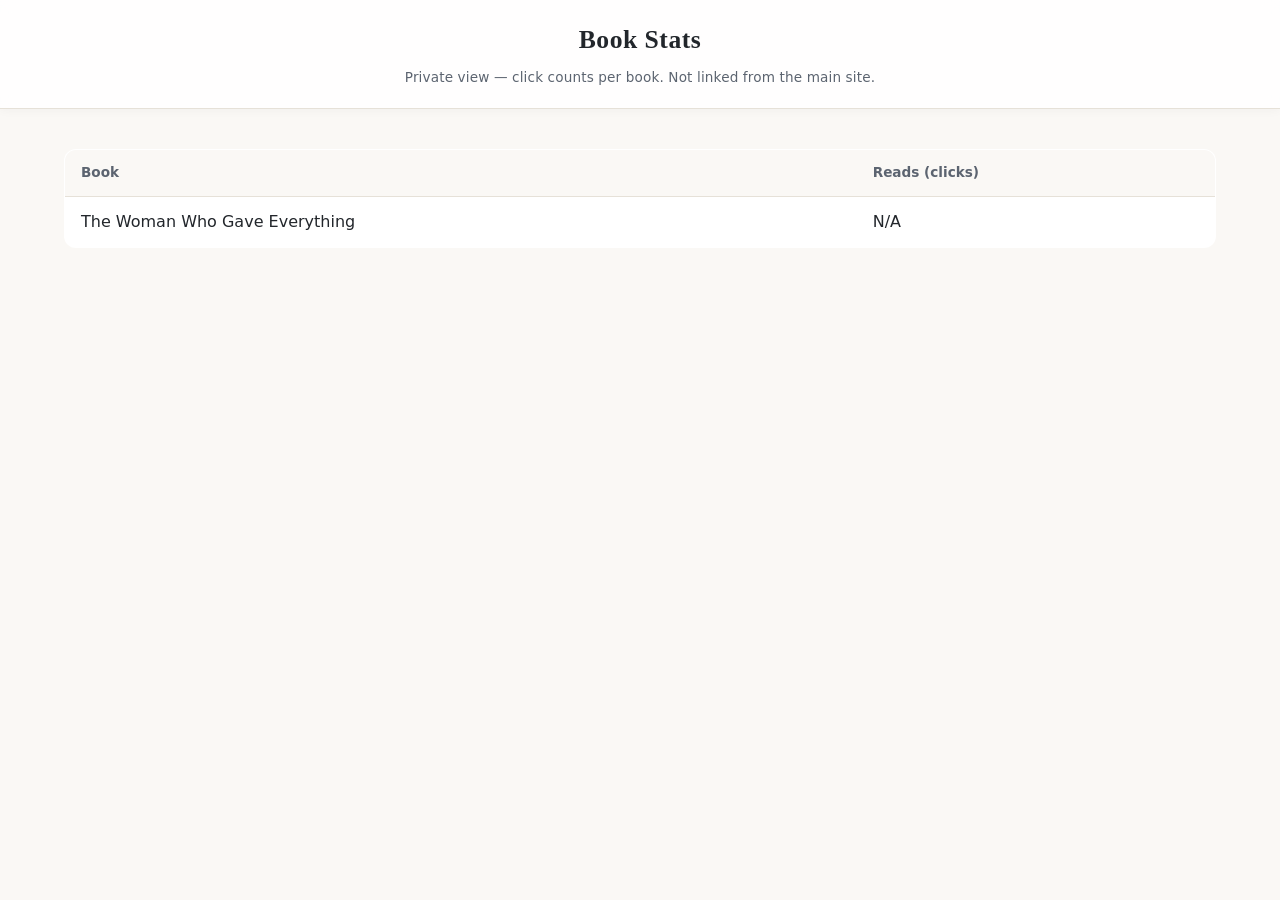
==== stats.html @ 663c59e6 "Hide click counts from visitors, add private stats page" ====
<!DOCTYPE html>
<html lang="en">
<head>
  <meta charset="UTF-8" />
  <meta name="viewport" content="width=device-width, initial-scale=1.0" />
  <meta name="robots" content="noindex, nofollow" />
  <title>Book Stats (Private)</title>
  <link rel="stylesheet" href="styles.css" />
  <style>
    .stats-table {
      width: 100%;
      border-collapse: collapse;
      background: var(--surface);
      border: 1px solid var(--border);
      border-radius: var(--radius);
      overflow: hidden;
    }
    .stats-table th, .stats-table td {
      text-align: left;
      padding: 0.75rem 1rem;
      border-bottom: 1px solid var(--border);
    }
    .stats-table th {
      background: var(--bg);
      font-size: 0.85rem;
      color: var(--text-muted);
    }
  </style>
</head>
<body>
  <header>
    <h1>Book Stats</h1>
    <p>Private view — click counts per book. Not linked from the main site.</p>
  </header>

  <div class="scroll-area">
    <main>
      <table class="stats-table" id="stats-table">
        <thead>
          <tr><th>Book</th><th>Reads (clicks)</th></tr>
        </thead>
        <tbody id="stats-body"></tbody>
      </table>
    </main>
  </div>

  <script src="books.js"></script>
  <script>
    const COUNTER_NAMESPACE = "ramesh-ramathota-book-store";

    function slugify(title) {
      return title.toLowerCase().replace(/[^a-z0-9]+/g, "-").replace(/(^-|-$)/g, "");
    }

    const tbody = document.getElementById("stats-body");
    BOOKS.forEach((book) => {
      const key = slugify(book.title);
      const row = document.createElement("tr");
      row.innerHTML = `<td>${book.title}</td><td id="count-${key}">Loading…</td>`;
      tbody.appendChild(row);

      fetch(`https://api.countapi.xyz/get/${COUNTER_NAMESPACE}/${key}`)
        .then((res) => res.json())
        .then((data) => {
          document.getElementById(`count-${key}`).textContent = data.value || 0;
        })
        .catch(() => {
          document.getElementById(`count-${key}`).textContent = "N/A";
        });
    });
  </script>
</body>
</html>
---- styles.css ----
:root {
  --bg: #faf8f5;
  --surface: #ffffff;
  --text: #22262b;
  --text-muted: #5c6470;
  --border: #e6e1d8;
  --accent: #3a5a40;
  --accent-hover: #2d4632;
  --radius: 0.75rem;
  --max-width: 75rem;
}

* {
  box-sizing: border-box;
}

html, body {
  height: 100vh;
  width: 100vw;
  margin: 0;
  overflow: hidden;
}

body {
  display: flex;
  flex-direction: column;
  font-family: "Segoe UI", system-ui, -apple-system, sans-serif;
  background: var(--bg);
  color: var(--text);
  line-height: 1.6;
}

.scroll-area {
  flex: 1;
  min-height: 0;
  overflow-y: auto;
  -webkit-overflow-scrolling: touch;
}

a {
  color: var(--accent);
}

header {
  position: sticky;
  top: 0;
  z-index: 100;
  background: rgba(255, 255, 255, 0.85);
  backdrop-filter: blur(0.5rem);
  -webkit-backdrop-filter: blur(0.5rem);
  border-bottom: 1px solid var(--border);
  padding: 1.25rem 1.5rem;
  text-align: center;
  box-shadow: 0 0.15rem 0.6rem rgba(34, 38, 43, 0.04);
  transition: padding 0.2s ease, box-shadow 0.2s ease;
}

header h1 {
  margin: 0;
  font-family: Georgia, "Times New Roman", serif;
  font-size: 1.6rem;
  font-weight: 600;
  letter-spacing: 0.02em;
  color: var(--text);
}

header p {
  margin: 0.35rem 0 0;
  color: var(--text-muted);
  font-size: 0.85rem;
  letter-spacing: 0.01em;
}

main {
  max-width: var(--max-width);
  margin: 0 auto;
  padding: 2.5rem 1.5rem 4rem;
}

.section-title {
  font-size: 1.4rem;
  margin: 0 0 1.5rem;
}

.book-grid {
  display: grid;
  grid-template-columns: repeat(auto-fill, minmax(min(15.5rem, 100%), 1fr));
  gap: 1.5rem;
  margin-bottom: 3.5rem;
}

.book-card {
  background: var(--surface);
  border: 1px solid var(--border);
  border-radius: var(--radius);
  overflow: hidden;
  display: flex;
  flex-direction: column;
  transition: box-shadow 0.15s ease, transform 0.15s ease;
}

.book-card:hover {
  box-shadow: 0 0.5rem 1.25rem rgba(0, 0, 0, 0.06);
  transform: translateY(-0.15rem);
}

.book-cover {
  width: 100%;
  aspect-ratio: 3 / 4;
  object-fit: cover;
  background: #eee;
  border-bottom: 1px solid var(--border);
}

.book-body {
  padding: 1.1rem 1.1rem 1.3rem;
  display: flex;
  flex-direction: column;
  gap: 0.5rem;
  flex: 1;
}

.book-title {
  font-size: 1.05rem;
  font-weight: 600;
  margin: 0;
}

.book-author {
  font-size: 0.85rem;
  color: var(--text-muted);
  margin: 0;
}

.book-description {
  font-size: 0.9rem;
  color: var(--text);
  margin: 0.2rem 0 0.7rem;
  flex: 1;
}

.book-link {
  display: inline-block;
  text-align: center;
  background: var(--accent);
  color: #fff;
  text-decoration: none;
  padding: 0.6rem 1rem;
  border-radius: 0.5rem;
  font-size: 0.9rem;
  font-weight: 500;
  transition: background 0.15s ease;
}

.book-link:hover {
  background: var(--accent-hover);
}

.feedback-section {
  background: var(--surface);
  border: 1px solid var(--border);
  border-radius: var(--radius);
  padding: 1.75rem;
}

.feedback-section iframe {
  width: 100%;
  min-height: 45rem;
  border: none;
}

footer {
  text-align: center;
  padding: 2rem 1rem;
  color: var(--text-muted);
  font-size: 0.85rem;
}

.empty-state {
  color: var(--text-muted);
  font-style: italic;
}

.book-link {
  min-height: 2.75rem;
  display: flex;
  align-items: center;
  justify-content: center;
}

@media (max-width: 30rem) {
  header {
    padding: 1rem 1.25rem;
  }

  header h1 {
    font-size: 1.3rem;
  }

  header p {
    font-size: 0.75rem;
  }

  main {
    padding: 1.75rem 1rem 3rem;
  }

  .section-title {
    font-size: 1.2rem;
  }

  .book-grid {
    grid-template-columns: 1fr;
    gap: 1.1rem;
  }
}
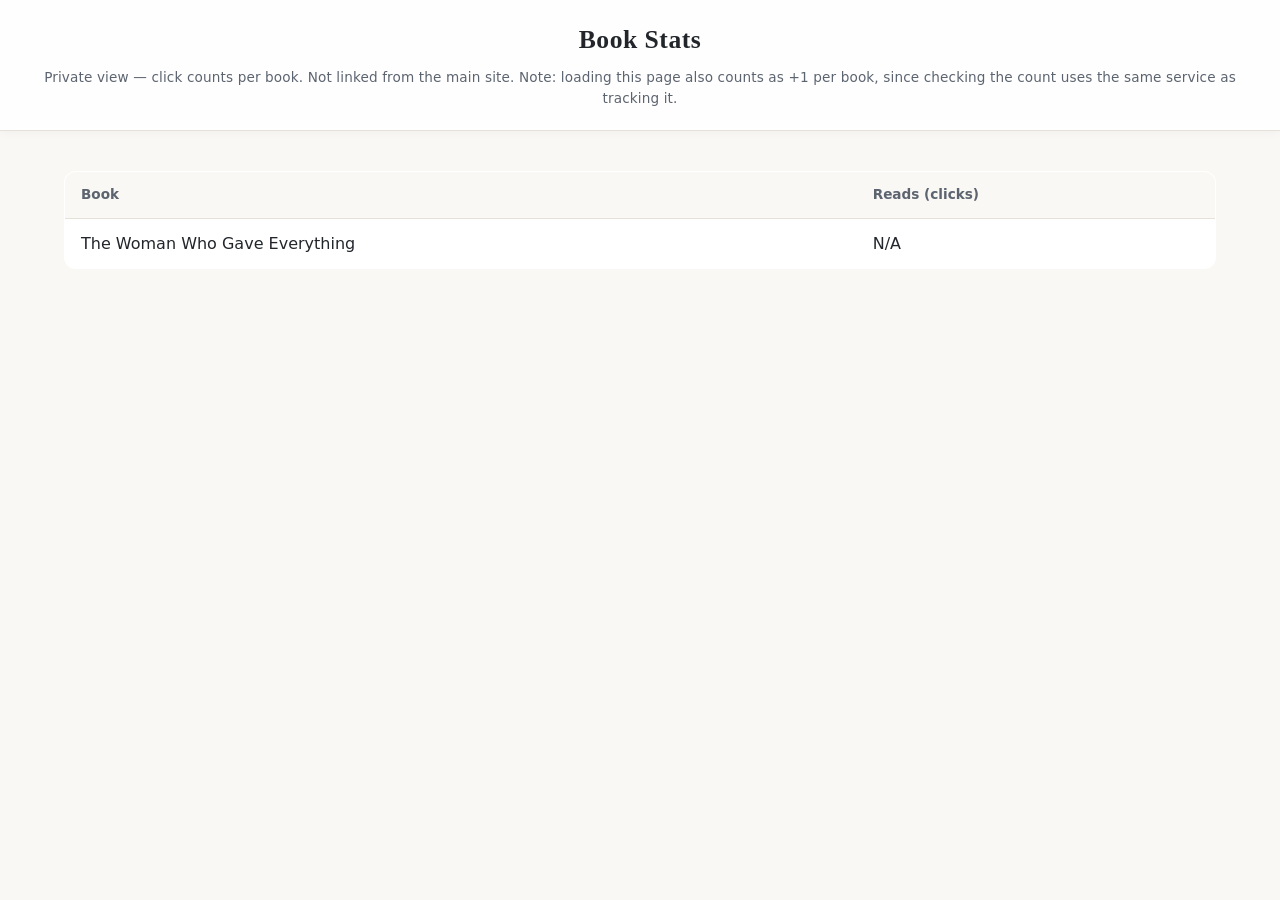
==== commit 03d946db: "Fix broken counter API, switch to working visitor-badge service" ====
--- a/stats.html
+++ b/stats.html
@@ -30,7 +30,7 @@
 <body>
   <header>
     <h1>Book Stats</h1>
-    <p>Private view — click counts per book. Not linked from the main site.</p>
+    <p>Private view — click counts per book. Not linked from the main site. Note: loading this page also counts as +1 per book, since checking the count uses the same service as tracking it.</p>
   </header>
 
   <div class="scroll-area">
@@ -47,6 +47,7 @@
   <script src="books.js"></script>
   <script>
     const COUNTER_NAMESPACE = "ramesh-ramathota-book-store";
+    const COUNTER_BASE = "https://visitor-badge.laobi.icu/badge";
 
     function slugify(title) {
       return title.toLowerCase().replace(/[^a-z0-9]+/g, "-").replace(/(^-|-$)/g, "");
@@ -59,10 +60,12 @@
       row.innerHTML = `<td>${book.title}</td><td id="count-${key}">Loading…</td>`;
       tbody.appendChild(row);
 
-      fetch(`https://api.countapi.xyz/get/${COUNTER_NAMESPACE}/${key}`)
-        .then((res) => res.json())
-        .then((data) => {
-          document.getElementById(`count-${key}`).textContent = data.value || 0;
+      fetch(`${COUNTER_BASE}?page_id=${COUNTER_NAMESPACE}.${key}`)
+        .then((res) => res.text())
+        .then((svg) => {
+          const numbers = [...svg.matchAll(/>(\d+)<\/text>/g)].map((m) => m[1]);
+          const value = numbers.length ? numbers[numbers.length - 1] : "N/A";
+          document.getElementById(`count-${key}`).textContent = value;
         })
         .catch(() => {
           document.getElementById(`count-${key}`).textContent = "N/A";
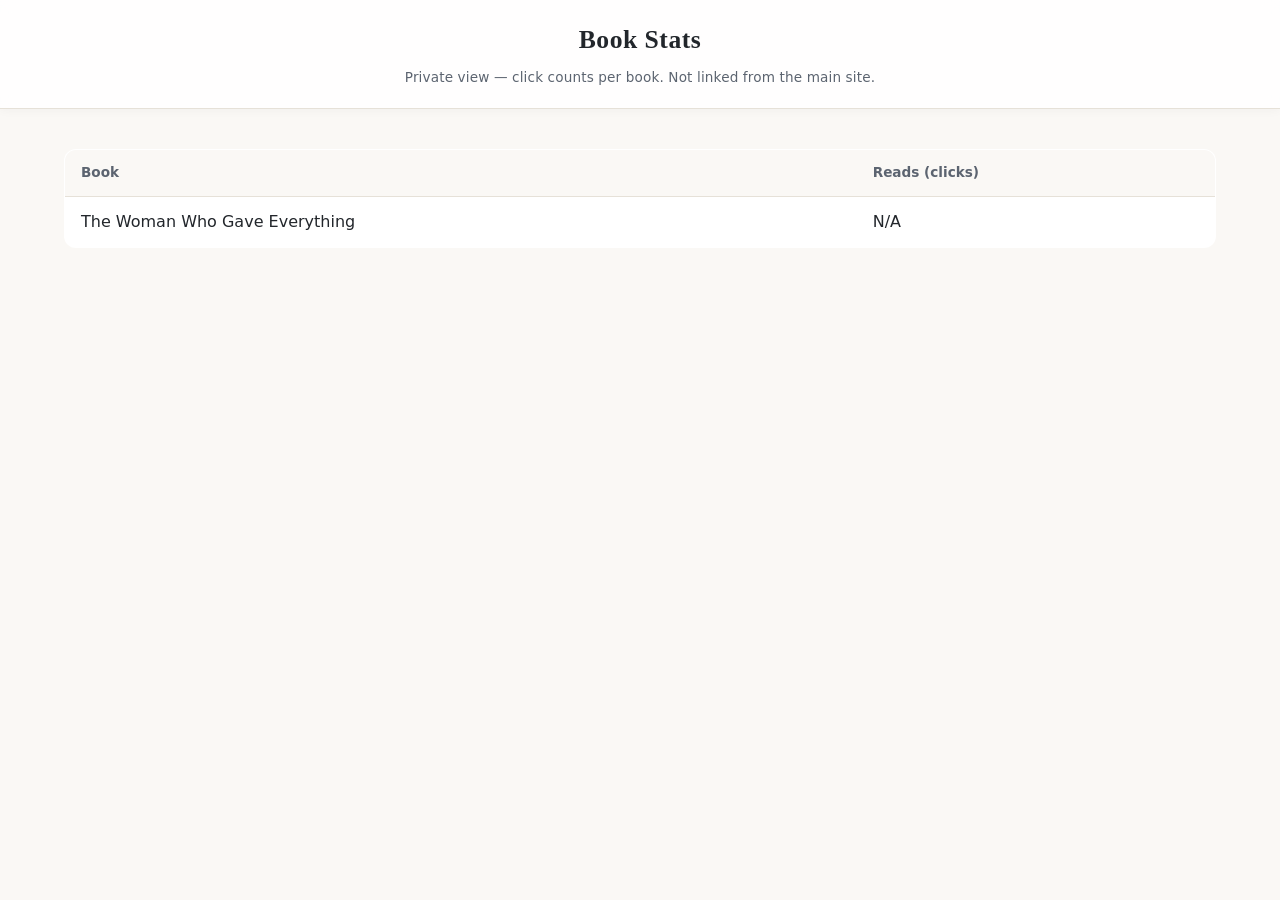
==== commit 6465c3fa: "Switch to CORS-enabled counter service, fix stats page reading" ====
--- a/stats.html
+++ b/stats.html
@@ -30,7 +30,7 @@
 <body>
   <header>
     <h1>Book Stats</h1>
-    <p>Private view — click counts per book. Not linked from the main site. Note: loading this page also counts as +1 per book, since checking the count uses the same service as tracking it.</p>
+    <p>Private view — click counts per book. Not linked from the main site.</p>
   </header>
 
   <div class="scroll-area">
@@ -47,7 +47,7 @@
   <script src="books.js"></script>
   <script>
     const COUNTER_NAMESPACE = "ramesh-ramathota-book-store";
-    const COUNTER_BASE = "https://visitor-badge.laobi.icu/badge";
+    const COUNTER_BASE = "https://abacus.jasoncameron.dev";
 
     function slugify(title) {
       return title.toLowerCase().replace(/[^a-z0-9]+/g, "-").replace(/(^-|-$)/g, "");
@@ -60,12 +60,10 @@
       row.innerHTML = `<td>${book.title}</td><td id="count-${key}">Loading…</td>`;
       tbody.appendChild(row);
 
-      fetch(`${COUNTER_BASE}?page_id=${COUNTER_NAMESPACE}.${key}`)
-        .then((res) => res.text())
-        .then((svg) => {
-          const numbers = [...svg.matchAll(/>(\d+)<\/text>/g)].map((m) => m[1]);
-          const value = numbers.length ? numbers[numbers.length - 1] : "N/A";
-          document.getElementById(`count-${key}`).textContent = value;
+      fetch(`${COUNTER_BASE}/get/${COUNTER_NAMESPACE}/${key}`)
+        .then((res) => res.json())
+        .then((data) => {
+          document.getElementById(`count-${key}`).textContent = data.value ?? 0;
         })
         .catch(() => {
           document.getElementById(`count-${key}`).textContent = "N/A";
